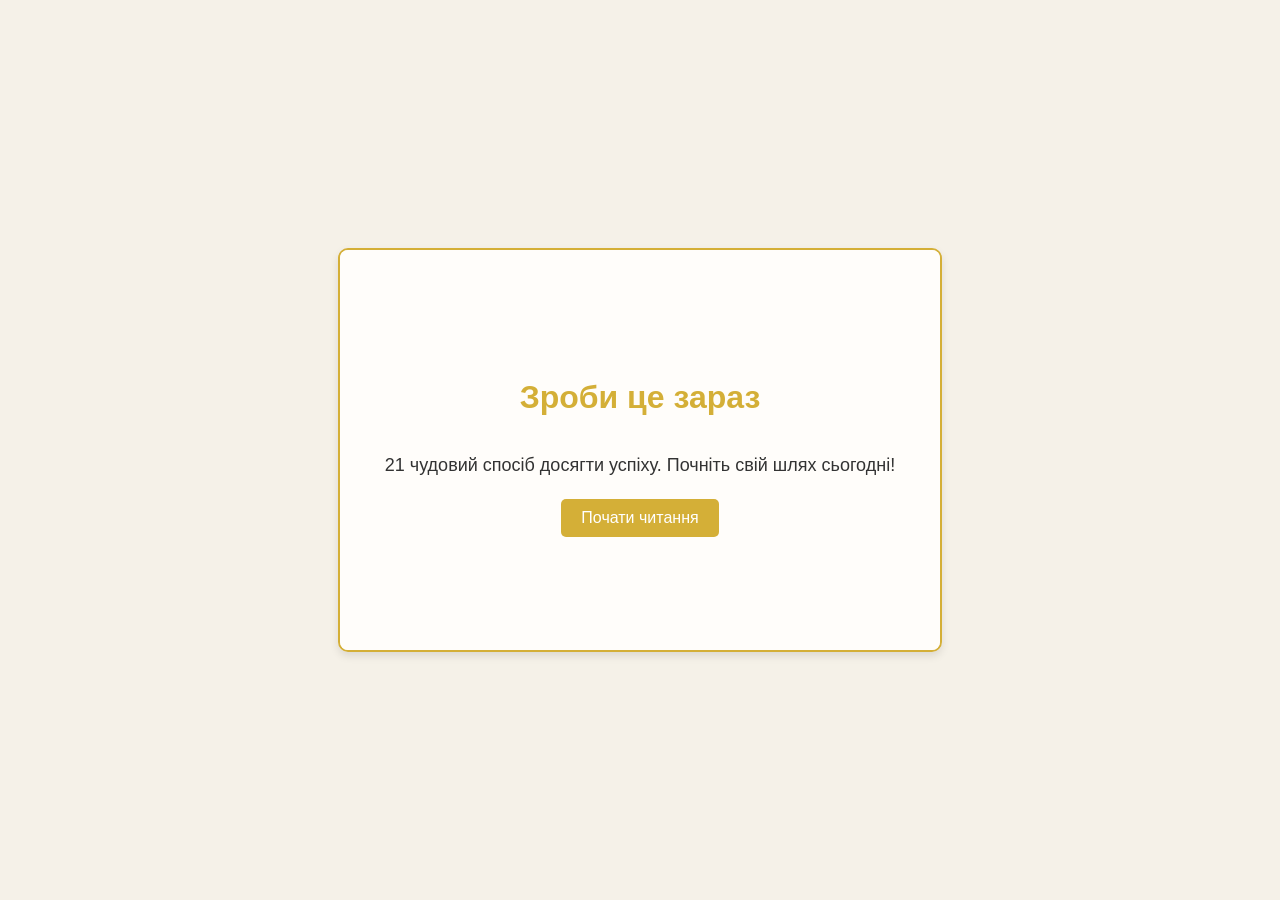
==== index.html @ f2ef7453 "Books" ====
<!DOCTYPE html>
<html lang="uk">
<head>
    <meta charset="UTF-8">
    <meta name="viewport" content="width=device-width, initial-scale=1.0">
    <title>Зроби це зараз - Інтерактивна книга</title>
    <link rel="stylesheet" href="style.css">
</head>
<body>
    <div class="book">
        <div class="page" id="page-1">
            <h1>Зроби це зараз</h1>
            <p>21 чудовий спосіб досягти успіху. Почніть свій шлях сьогодні!</p>
            <button onclick="nextPage()">Почати читання</button>
        </div>
        <div class="page" id="page-2">
            <h2>Накрийте на стіл</h2>
            <p>Чітке визначення цілей – перший крок до успіху. Записуйте свої цілі на папері та встановлюйте дедлайни.</p>
            <blockquote>“Студенти, які вчаться 14 годин на тиждень, обов’язково знаходять роботу.”</blockquote>
            <div class="navigation">
                <button onclick="prevPage()">Назад</button>
                <button onclick="nextPage()">Вперед</button>
            </div>
        </div>
        <div class="page" id="page-3">
            <h2>Підсумок</h2>
            <p>Ви ближче до успіху, ніж думаєте! Не відкладайте – дійте зараз!</p>
            <div class="navigation">
                <button onclick="prevPage()">Назад</button>
                <button onclick="restart()">Почати спочатку</button>
            </div>
        </div>
    </div>

    <script src="script.js"></script>
</body>
</html>
---- style.css ----
body {
    font-family: Arial, sans-serif;
    background: #f5f1e8;
    display: flex;
    justify-content: center;
    align-items: center;
    height: 100vh;
    margin: 0;
}

.book {
    width: 600px;
    height: 400px;
    border: 2px solid #d4af37;
    border-radius: 10px;
    overflow: hidden;
    position: relative;
    box-shadow: 0 4px 8px rgba(0, 0, 0, 0.1);
}

.page {
    width: 100%;
    height: 100%;
    padding: 20px;
    box-sizing: border-box;
    display: none;
    flex-direction: column;
    justify-content: center;
    align-items: center;
    background: #fffdfa;
}

.page h1, .page h2 {
    color: #d4af37;
}

.page p {
    font-size: 18px;
    color: #333;
}

blockquote {
    font-size: 20px;
    font-style: italic;
    color: #555;
    border-left: 4px solid #d4af37;
    padding-left: 10px;
    margin: 20px 0;
}

button {
    padding: 10px 20px;
    font-size: 16px;
    border: none;
    border-radius: 5px;
    background: #d4af37;
    color: white;
    cursor: pointer;
    margin: 5px;
}

button:hover {
    background: #b68c2c;
}

.navigation {
    margin-top: 20px;
}
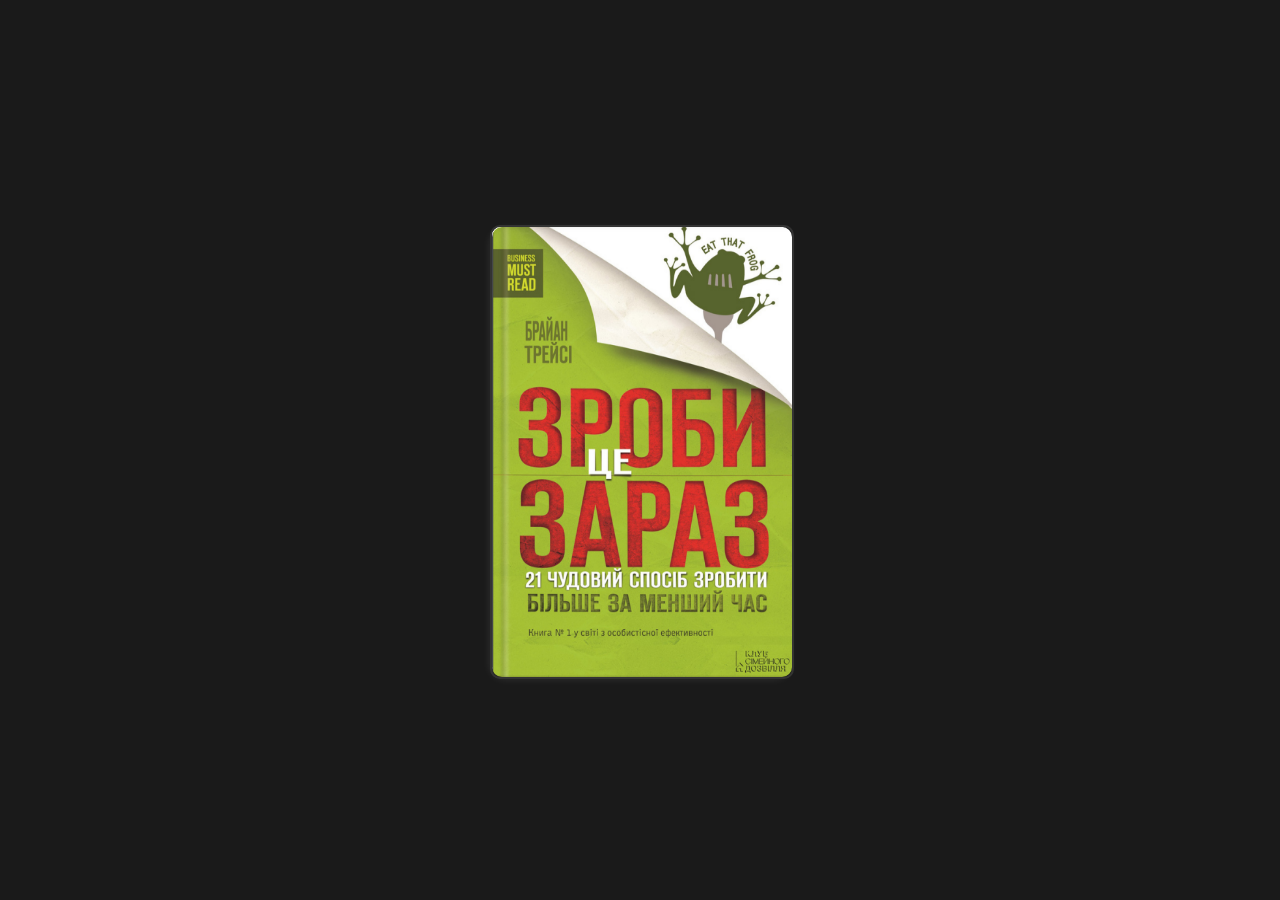
==== commit 299bfb7e: "D" ====
--- a/index.html
+++ b/index.html
@@ -1,38 +1,25 @@
-
 <!DOCTYPE html>
 <html lang="uk">
-<head>
-    <meta charset="UTF-8">
-    <meta name="viewport" content="width=device-width, initial-scale=1.0">
-    <title>Зроби це зараз - Інтерактивна книга</title>
-    <link rel="stylesheet" href="style.css">
-</head>
-<body>
-    <div class="book">
-        <div class="page" id="page-1">
-            <h1>Зроби це зараз</h1>
-            <p>21 чудовий спосіб досягти успіху. Почніть свій шлях сьогодні!</p>
-            <button onclick="nextPage()">Почати читання</button>
+  <head>
+    <meta charset="UTF-8" />
+    <meta name="viewport" content="width=device-width, initial-scale=1.0" />
+    <title>Анімація книги</title>
+    <link rel="stylesheet" href="style.css" />
+    <script src="script.js" defer></script>
+  </head>
+  <body>
+    <div class="book" id="book">
+      <div class="cover" id="book-cover">
+        <img src="image.png" alt="Зроби це зараз - Браян Трейсі" />
+      </div>
+      <div class="pages" id="book-pages">
+        <div class="click-area left"></div>
+        <div class="click-area right"></div>
+        <div class="content" id="page-content">
+          <h1>Зміст книги</h1>
+          <p>Це приклад тексту, який з’являється всередині книги.</p>
         </div>
-        <div class="page" id="page-2">
-            <h2>Накрийте на стіл</h2>
-            <p>Чітке визначення цілей – перший крок до успіху. Записуйте свої цілі на папері та встановлюйте дедлайни.</p>
-            <blockquote>“Студенти, які вчаться 14 годин на тиждень, обов’язково знаходять роботу.”</blockquote>
-            <div class="navigation">
-                <button onclick="prevPage()">Назад</button>
-                <button onclick="nextPage()">Вперед</button>
-            </div>
-        </div>
-        <div class="page" id="page-3">
-            <h2>Підсумок</h2>
-            <p>Ви ближче до успіху, ніж думаєте! Не відкладайте – дійте зараз!</p>
-            <div class="navigation">
-                <button onclick="prevPage()">Назад</button>
-                <button onclick="restart()">Почати спочатку</button>
-            </div>
-        </div>
+      </div>
     </div>
-
-    <script src="script.js"></script>
-</body>
+  </body>
 </html>
--- a/style.css
+++ b/style.css
@@ -1,69 +1,135 @@
-
+/* Загальний фон сторінки (темний) */
 body {
-    font-family: Arial, sans-serif;
-    background: #f5f1e8;
     display: flex;
     justify-content: center;
     align-items: center;
     height: 100vh;
     margin: 0;
+    background-color: #1a1a1a;
+    overflow: hidden;
+    color: #000000;
 }
 
+/* Область книги (біла) */
 .book {
-    width: 600px;
-    height: 400px;
-    border: 2px solid #d4af37;
-    border-radius: 10px;
-    overflow: hidden;
     position: relative;
-    box-shadow: 0 4px 8px rgba(0, 0, 0, 0.1);
+    width: 300px;
+    height: 450px;
+    cursor: pointer;
+    perspective: 1000px;
+    transition: all 0.5s ease;
+    background-color: #ffffff;
+    border-radius: 15px;
+    box-shadow: 0 4px 8px rgba(255, 255, 255, 0.1);
 }
 
-.page {
+/* Обкладинка та сторінки */
+.cover, .pages {
     width: 100%;
     height: 100%;
-    padding: 20px;
-    box-sizing: border-box;
-    display: none;
-    flex-direction: column;
-    justify-content: center;
-    align-items: center;
-    background: #fffdfa;
+    border-radius: 10px;
+    border: 2px solid #333;
+    position: absolute;
+    top: 0;
+    left: 0;
+    transition: transform 1s ease;
+    transform-origin: left center;
 }
 
-.page h1, .page h2 {
-    color: #d4af37;
+.cover img {
+    width: 100%;
+    height: 100%;
+    border-radius: 10px;
+    transition: transform 0.3s ease;
 }
 
-.page p {
-    font-size: 18px;
-    color: #333;
+.book:hover .cover {
+    transform: scale(1.05);
+    box-shadow: 0 8px 16px rgba(255, 255, 255, 0.2);
 }
 
-blockquote {
-    font-size: 20px;
-    font-style: italic;
-    color: #555;
-    border-left: 4px solid #d4af37;
-    padding-left: 10px;
-    margin: 20px 0;
+.pages {
+    background-color: #ffffff;
+    display: none;
+    padding: 20px;
+    overflow-y: auto;
+    box-sizing: border-box;
+    color: #000000;
 }
 
-button {
-    padding: 10px 20px;
-    font-size: 16px;
-    border: none;
-    border-radius: 5px;
-    background: #d4af37;
-    color: white;
-    cursor: pointer;
-    margin: 5px;
+/* Стиль тексту на сторінках */
+.pages .content {
+    font-family: Arial, sans-serif;
+    color: #000000;
+    line-height: 1.6;
 }
 
-button:hover {
-    background: #b68c2c;
+/* Область кліку */
+.click-area {
+    position: absolute;
+    top: 0;
+    width: 50%;
+    height: 100%;
+    cursor: pointer;
+    z-index: 10;
+    background: transparent;
 }
 
-.navigation {
-    margin-top: 20px;
+.left {
+    left: 0;
 }
+
+.right {
+    right: 0;
+}
+
+/* Анімація відкриття книги */
+.book.open .cover {
+    transform: rotateY(-160deg);
+    transition: transform 1.5s ease;
+}
+
+.book.open .pages {
+    display: block;
+    animation: fadeIn 1.5s ease;
+}
+
+@keyframes fadeIn {
+    from { opacity: 0; }
+    to { opacity: 1; }
+}
+
+/* Анімація перегортання праворуч */
+@keyframes flipRight {
+    0% { transform: rotateY(0deg); }
+    50% { transform: rotateY(-160deg); }
+    
+}
+
+.book.flip-right .cover {
+    animation: flipRight 1.5s ease;
+}
+
+/* Анімація перегортання ліворуч */
+@keyframes flipLeft {
+    0% { transform: rotateY(-160deg); }
+    50% { transform: rotateY(160deg); }
+}
+
+.book.flip-left .cover {
+    animation: flipLeft 1s ease;
+}
+
+
+.book.flip-left .cover {
+    animation: flipLeft 1s ease;
+}
+
+
+
+/* Для мобільних пристроїв */
+@media (max-width: 600px) {
+    .left::before, .right::before {
+        font-size: 30px;
+    }
+}
